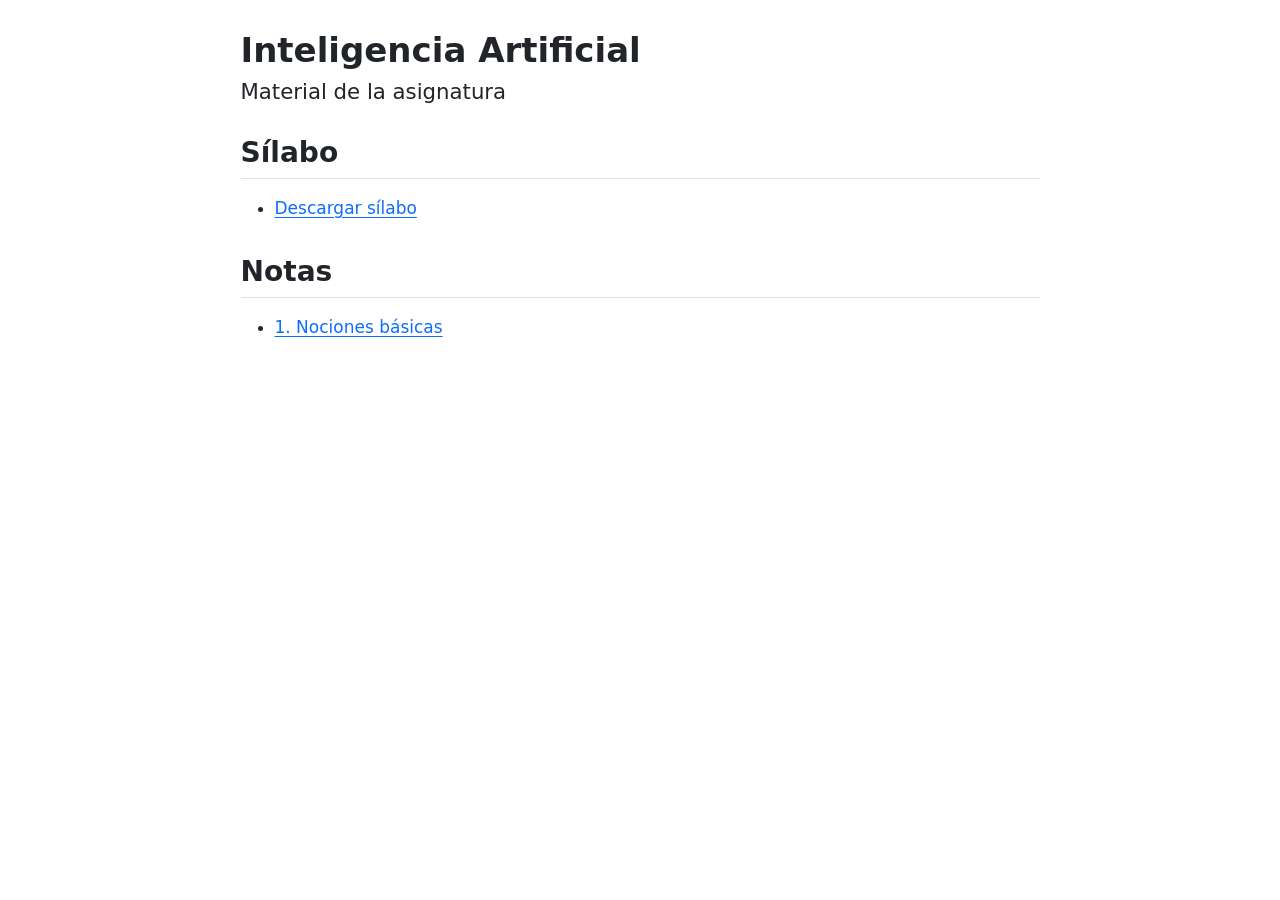
==== docs/index.html @ cc8b5955 "agregar web" ====
<!DOCTYPE html>
<html xmlns="http://www.w3.org/1999/xhtml" lang="en" xml:lang="en"><head>

<meta charset="utf-8">
<meta name="generator" content="quarto-1.10.18">

<meta name="viewport" content="width=device-width, initial-scale=1.0, user-scalable=yes">


<title>Inteligencia Artificial</title>
<style>
/* Default styles provided by pandoc.
** See https://pandoc.org/MANUAL.html#variables-for-html for config info.
*/
span.smallcaps{font-variant: small-caps;}
div.columns{display: flex; gap: 1.5em;}
div.column{flex: auto;}
@media screen {
div.columns{gap: min(4vw, 1.5em);}
div.column{overflow-x: auto;}
}
div.hanging-indent{margin-left: 1.5em; text-indent: -1.5em;}
ul.task-list{list-style: none;}
ul.task-list li input[type="checkbox"] {
  width: 0.8em;
  margin: 0 0.8em 0.2em -1em; /* quarto-specific, see https://github.com/quarto-dev/quarto-cli/issues/4556 */ 
  vertical-align: middle;
}
</style>


<script src="site_libs/quarto-nav/quarto-nav.js"></script>
<script src="site_libs/clipboard/clipboard.min.js"></script>
<script src="site_libs/quarto-search/autocomplete.umd.js"></script>
<script src="site_libs/quarto-search/fuse.min.js"></script>
<script src="site_libs/quarto-search/quarto-search.js"></script>
<meta name="quarto:offset" content="./">
<script src="site_libs/quarto-html/quarto.js" type="module"></script>
<script src="site_libs/quarto-html/tabsets/tabsets.js" type="module"></script>
<script src="site_libs/quarto-html/popper.min.js"></script>
<script src="site_libs/quarto-html/tippy.umd.min.js"></script>
<script src="site_libs/quarto-html/anchor.min.js"></script>
<link href="site_libs/quarto-html/tippy.css" rel="stylesheet">
<link href="site_libs/quarto-html/quarto-syntax-highlighting-64a204ab8560d761af7679ceaba22944.css" rel="stylesheet" id="quarto-text-highlighting-styles">
<script src="site_libs/bootstrap/bootstrap.min.js"></script>
<link href="site_libs/bootstrap/bootstrap-icons.css" rel="stylesheet">
<link href="site_libs/bootstrap/bootstrap-deae0c18f5b5cd7b9158b1169a045e04.min.css" rel="stylesheet" append-hash="true" id="quarto-bootstrap" data-mode="light">
<script id="quarto-search-options" type="application/json">{
  "location": "sidebar",
  "copy-button": false,
  "collapse-after": 3,
  "panel-placement": "start",
  "type": "textbox",
  "limit": 50,
  "keyboard-shortcut": [
    "f",
    "/",
    "s"
  ],
  "show-item-context": false,
  "language": {
    "search-no-results-text": "No results",
    "search-matching-documents-text": "matching documents",
    "search-copy-link-title": "Copy link to search",
    "search-hide-matches-text": "Hide additional matches",
    "search-more-match-text": "more match in this document",
    "search-more-matches-text": "more matches in this document",
    "search-clear-button-title": "Clear",
    "search-text-placeholder": "",
    "search-detached-cancel-button-title": "Cancel",
    "search-submit-button-title": "Submit",
    "search-label": "Search"
  }
}</script>


</head>

<body class="fullcontent quarto-light">

<div id="quarto-search-results"></div>
<!-- content -->
<div id="quarto-content" class="quarto-container page-columns page-rows-contents page-layout-article">
<!-- sidebar -->
<!-- margin-sidebar -->
    
<!-- main -->
<main class="content" id="quarto-document-content">

<header id="title-block-header" class="quarto-title-block default">
<div class="quarto-title">
<h1 class="title">Inteligencia Artificial</h1>
<p class="subtitle lead">Material de la asignatura</p>
</div>



<div class="quarto-title-meta">

    
  
    
  </div>
  


</header>


<section id="sílabo" class="level2">
<h2 class="anchored" data-anchor-id="sílabo">Sílabo</h2>
<ul>
<li><a href="notes/00-silabo.pdf">Descargar sílabo</a></li>
</ul>
</section>
<section id="notas" class="level2">
<h2 class="anchored" data-anchor-id="notas">Notas</h2>
<ul>
<li><a href="notes/01-nociones-basicas-parte-1.pdf">1. Nociones básicas</a></li>
</ul>


</section>

</main> <!-- /main -->
<script id="quarto-html-after-body" type="application/javascript">
  window.document.addEventListener("DOMContentLoaded", function (event) {
    const icon = "";
    const anchorJS = new window.AnchorJS();
    anchorJS.options = {
      placement: 'right',
      icon: icon
    };
    anchorJS.add('.anchored');
    const isCodeAnnotation = (el) => {
      for (const clz of el.classList) {
        if (clz.startsWith('code-annotation-')) {                     
          return true;
        }
      }
      return false;
    }
    const onCopySuccess = function(e) {
      // button target
      const button = e.trigger;
      // don't keep focus
      button.blur();
      // flash "checked"
      button.classList.add('code-copy-button-checked');
      var currentTitle = button.getAttribute("title");
      button.setAttribute("title", "Copied!");
      let tooltip;
      if (window.bootstrap) {
        button.setAttribute("data-bs-toggle", "tooltip");
        button.setAttribute("data-bs-placement", "left");
        button.setAttribute("data-bs-title", "Copied!");
        tooltip = new bootstrap.Tooltip(button, 
          { trigger: "manual", 
            customClass: "code-copy-button-tooltip",
            offset: [0, -8]});
        tooltip.show();    
      }
      setTimeout(function() {
        if (tooltip) {
          tooltip.hide();
          button.removeAttribute("data-bs-title");
          button.removeAttribute("data-bs-toggle");
          button.removeAttribute("data-bs-placement");
        }
        button.setAttribute("title", currentTitle);
        button.classList.remove('code-copy-button-checked');
      }, 1000);
      // clear code selection
      e.clearSelection();
    }
    const getTextToCopy = function(trigger) {
      const outerScaffold = trigger.parentElement.cloneNode(true);
      const codeEl = outerScaffold.querySelector('code');
      for (const childEl of codeEl.children) {
        if (isCodeAnnotation(childEl)) {
          childEl.remove();
        }
      }
      return codeEl.innerText;
    }
    const clipboard = new window.ClipboardJS('.code-copy-button:not([data-in-quarto-modal])', {
      text: getTextToCopy
    });
    clipboard.on('success', onCopySuccess);
    if (window.document.getElementById('quarto-embedded-source-code-modal')) {
      const clipboardModal = new window.ClipboardJS('.code-copy-button[data-in-quarto-modal]', {
        text: getTextToCopy,
        container: window.document.getElementById('quarto-embedded-source-code-modal')
      });
      clipboardModal.on('success', onCopySuccess);
    }
      var localhostRegex = new RegExp(/^(?:http|https):\/\/localhost\:?[0-9]*\//);
      var mailtoRegex = new RegExp(/^mailto:/);
        var filterRegex = new RegExp('/' + window.location.host + '/');
      var isInternal = (href) => {
          return filterRegex.test(href) || localhostRegex.test(href) || mailtoRegex.test(href);
      }
      // Inspect non-navigation links and adorn them if external
     var links = window.document.querySelectorAll('a[href]:not(.nav-link):not(.navbar-brand):not(.toc-action):not(.sidebar-link):not(.sidebar-item-toggle):not(.pagination-link):not(.no-external):not([aria-hidden]):not(.dropdown-item):not(.quarto-navigation-tool):not(.about-link)');
      for (var i=0; i<links.length; i++) {
        const link = links[i];
        if (!isInternal(link.href)) {
          // undo the damage that might have been done by quarto-nav.js in the case of
          // links that we want to consider external
          if (link.dataset.originalHref !== undefined) {
            link.href = link.dataset.originalHref;
          }
        }
      }
    function tippyHover(el, contentFn, onTriggerFn, onUntriggerFn) {
      const config = {
        allowHTML: true,
        maxWidth: 500,
        delay: 100,
        arrow: false,
        appendTo: function(el) {
            return el.parentElement;
        },
        interactive: true,
        interactiveBorder: 10,
        theme: 'quarto',
        placement: 'bottom-start',
      };
      if (contentFn) {
        config.content = contentFn;
      }
      if (onTriggerFn) {
        config.onTrigger = onTriggerFn;
      }
      if (onUntriggerFn) {
        config.onUntrigger = onUntriggerFn;
      }
      window.tippy(el, config); 
    }
    const noterefs = window.document.querySelectorAll('a[role="doc-noteref"]');
    for (var i=0; i<noterefs.length; i++) {
      const ref = noterefs[i];
      tippyHover(ref, function() {
        // use id or data attribute instead here
        let href = ref.getAttribute('data-footnote-href') || ref.getAttribute('href');
        try { href = new URL(href).hash; } catch {}
        const id = href.replace(/^#\/?/, "");
        const note = window.document.getElementById(id);
        if (note) {
          return note.innerHTML;
        } else {
          return "";
        }
      });
    }
    const xrefs = window.document.querySelectorAll('a.quarto-xref');
    const processXRef = (id, note) => {
      // Strip column container classes
      const stripColumnClz = (el) => {
        el.classList.remove("page-full", "page-columns");
        if (el.children) {
          for (const child of el.children) {
            stripColumnClz(child);
          }
        }
      }
      stripColumnClz(note)
      if (id === null || id.startsWith('sec-')) {
        // Special case sections, only their first couple elements
        const container = document.createElement("div");
        if (note.children && note.children.length > 2) {
          container.appendChild(note.children[0].cloneNode(true));
          for (let i = 1; i < note.children.length; i++) {
            const child = note.children[i];
            if (child.tagName === "P" && child.innerText === "") {
              continue;
            } else {
              container.appendChild(child.cloneNode(true));
              break;
            }
          }
          if (window.Quarto?.typesetMath) {
            window.Quarto.typesetMath(container);
          }
          return container.innerHTML
        } else {
          if (window.Quarto?.typesetMath) {
            window.Quarto.typesetMath(note);
          }
          return note.innerHTML;
        }
      } else {
        // Remove any anchor links if they are present
        const anchorLink = note.querySelector('a.anchorjs-link');
        if (anchorLink) {
          anchorLink.remove();
        }
        if (window.Quarto?.typesetMath) {
          window.Quarto.typesetMath(note);
        }
        if (note.classList.contains("callout")) {
          return note.outerHTML;
        } else {
          return note.innerHTML;
        }
      }
    }
    for (var i=0; i<xrefs.length; i++) {
      const xref = xrefs[i];
      tippyHover(xref, undefined, function(instance) {
        instance.disable();
        let url = xref.getAttribute('href');
        let hash = undefined; 
        if (url.startsWith('#')) {
          hash = url;
        } else {
          try { hash = new URL(url).hash; } catch {}
        }
        if (hash) {
          const id = hash.replace(/^#\/?/, "");
          const note = window.document.getElementById(id);
          if (note !== null) {
            try {
              const html = processXRef(id, note.cloneNode(true));
              instance.setContent(html);
            } finally {
              instance.enable();
              instance.show();
            }
          } else {
            // See if we can fetch this
            fetch(url.split('#')[0])
            .then(res => res.text())
            .then(html => {
              const parser = new DOMParser();
              const htmlDoc = parser.parseFromString(html, "text/html");
              const note = htmlDoc.getElementById(id);
              if (note !== null) {
                const html = processXRef(id, note);
                instance.setContent(html);
              } 
            }).finally(() => {
              instance.enable();
              instance.show();
            });
          }
        } else {
          // See if we can fetch a full url (with no hash to target)
          // This is a special case and we should probably do some content thinning / targeting
          fetch(url)
          .then(res => res.text())
          .then(html => {
            const parser = new DOMParser();
            const htmlDoc = parser.parseFromString(html, "text/html");
            const note = htmlDoc.querySelector('main.content');
            if (note !== null) {
              // This should only happen for chapter cross references
              // (since there is no id in the URL)
              // remove the first header
              if (note.children.length > 0 && note.children[0].tagName === "HEADER") {
                note.children[0].remove();
              }
              const html = processXRef(null, note);
              instance.setContent(html);
            } 
          }).finally(() => {
            instance.enable();
            instance.show();
          });
        }
      }, function(instance) {
      });
    }
        let selectedAnnoteEl;
        const selectorForAnnotation = ( cell, annotation) => {
          let cellAttr = 'data-code-cell="' + cell + '"';
          let lineAttr = 'data-code-annotation="' +  annotation + '"';
          const selector = 'span[' + cellAttr + '][' + lineAttr + ']';
          return selector;
        }
        const selectCodeLines = (annoteEl) => {
          const doc = window.document;
          const targetCell = annoteEl.getAttribute("data-target-cell");
          const targetAnnotation = annoteEl.getAttribute("data-target-annotation");
          const annoteSpan = window.document.querySelector(selectorForAnnotation(targetCell, targetAnnotation));
          const lines = annoteSpan.getAttribute("data-code-lines").split(",");
          const lineIds = lines.map((line) => {
            return targetCell + "-" + line;
          })
          let top = null;
          let height = null;
          let parent = null;
          if (lineIds.length > 0) {
              //compute the position of the single el (top and bottom and make a div)
              const el = window.document.getElementById(lineIds[0]);
              top = el.offsetTop;
              height = el.offsetHeight;
              parent = el.parentElement.parentElement;
            if (lineIds.length > 1) {
              const lastEl = window.document.getElementById(lineIds[lineIds.length - 1]);
              const bottom = lastEl.offsetTop + lastEl.offsetHeight;
              height = bottom - top;
            }
            if (top !== null && height !== null && parent !== null) {
              // cook up a div (if necessary) and position it 
              let div = window.document.getElementById("code-annotation-line-highlight");
              if (div === null) {
                div = window.document.createElement("div");
                div.setAttribute("id", "code-annotation-line-highlight");
                div.style.position = 'absolute';
                parent.appendChild(div);
              }
              div.style.top = top - 2 + "px";
              div.style.height = height + 4 + "px";
              div.style.left = 0;
              let gutterDiv = window.document.getElementById("code-annotation-line-highlight-gutter");
              if (gutterDiv === null) {
                gutterDiv = window.document.createElement("div");
                gutterDiv.setAttribute("id", "code-annotation-line-highlight-gutter");
                gutterDiv.style.position = 'absolute';
                const codeCell = window.document.getElementById(targetCell);
                const gutter = codeCell.querySelector('.code-annotation-gutter');
                gutter.appendChild(gutterDiv);
              }
              gutterDiv.style.top = top - 2 + "px";
              gutterDiv.style.height = height + 4 + "px";
            }
            selectedAnnoteEl = annoteEl;
          }
        };
        const unselectCodeLines = () => {
          const elementsIds = ["code-annotation-line-highlight", "code-annotation-line-highlight-gutter"];
          elementsIds.forEach((elId) => {
            const div = window.document.getElementById(elId);
            if (div) {
              div.remove();
            }
          });
          selectedAnnoteEl = undefined;
        };
          // Handle positioning of the toggle
      window.addEventListener(
        "resize",
        throttle(() => {
          elRect = undefined;
          if (selectedAnnoteEl) {
            selectCodeLines(selectedAnnoteEl);
          }
        }, 10)
      );
      function throttle(fn, ms) {
      let throttle = false;
      let timer;
        return (...args) => {
          if(!throttle) { // first call gets through
              fn.apply(this, args);
              throttle = true;
          } else { // all the others get throttled
              if(timer) clearTimeout(timer); // cancel #2
              timer = setTimeout(() => {
                fn.apply(this, args);
                timer = throttle = false;
              }, ms);
          }
        };
      }
        // Attach click handler to the DT
        const annoteDls = window.document.querySelectorAll('dt[data-target-cell]');
        for (const annoteDlNode of annoteDls) {
          annoteDlNode.addEventListener('click', (event) => {
            const clickedEl = event.target;
            if (clickedEl !== selectedAnnoteEl) {
              unselectCodeLines();
              const activeEl = window.document.querySelector('dt[data-target-cell].code-annotation-active');
              if (activeEl) {
                activeEl.classList.remove('code-annotation-active');
              }
              selectCodeLines(clickedEl);
              clickedEl.classList.add('code-annotation-active');
            } else {
              // Unselect the line
              unselectCodeLines();
              clickedEl.classList.remove('code-annotation-active');
            }
          });
        }
    const findCites = (el) => {
      const parentEl = el.parentElement;
      if (parentEl) {
        const cites = parentEl.dataset.cites;
        if (cites) {
          return {
            el,
            cites: cites.split(' ')
          };
        } else {
          return findCites(el.parentElement)
        }
      } else {
        return undefined;
      }
    };
    var bibliorefs = window.document.querySelectorAll('a[role="doc-biblioref"]');
    for (var i=0; i<bibliorefs.length; i++) {
      const ref = bibliorefs[i];
      const citeInfo = findCites(ref);
      if (citeInfo) {
        tippyHover(citeInfo.el, function() {
          var popup = window.document.createElement('div');
          citeInfo.cites.forEach(function(cite) {
            var citeDiv = window.document.createElement('div');
            citeDiv.classList.add('hanging-indent');
            citeDiv.classList.add('csl-entry');
            var biblioDiv = window.document.getElementById('ref-' + cite);
            if (biblioDiv) {
              citeDiv.innerHTML = biblioDiv.innerHTML;
            }
            popup.appendChild(citeDiv);
          });
          return popup.innerHTML;
        });
      }
    }
  });
  </script>
</div> <!-- /content -->




</body></html>
---- docs/site_libs/quarto-html/tippy.css ----
.tippy-box[data-animation=fade][data-state=hidden]{opacity:0}[data-tippy-root]{max-width:calc(100vw - 10px)}.tippy-box{position:relative;background-color:#333;color:#fff;border-radius:4px;font-size:14px;line-height:1.4;white-space:normal;outline:0;transition-property:transform,visibility,opacity}.tippy-box[data-placement^=top]>.tippy-arrow{bottom:0}.tippy-box[data-placement^=top]>.tippy-arrow:before{bottom:-7px;left:0;border-width:8px 8px 0;border-top-color:initial;transform-origin:center top}.tippy-box[data-placement^=bottom]>.tippy-arrow{top:0}.tippy-box[data-placement^=bottom]>.tippy-arrow:before{top:-7px;left:0;border-width:0 8px 8px;border-bottom-color:initial;transform-origin:center bottom}.tippy-box[data-placement^=left]>.tippy-arrow{right:0}.tippy-box[data-placement^=left]>.tippy-arrow:before{border-width:8px 0 8px 8px;border-left-color:initial;right:-7px;transform-origin:center left}.tippy-box[data-placement^=right]>.tippy-arrow{left:0}.tippy-box[data-placement^=right]>.tippy-arrow:before{left:-7px;border-width:8px 8px 8px 0;border-right-color:initial;transform-origin:center right}.tippy-box[data-inertia][data-state=visible]{transition-timing-function:cubic-bezier(.54,1.5,.38,1.11)}.tippy-arrow{width:16px;height:16px;color:#333}.tippy-arrow:before{content:"";position:absolute;border-color:transparent;border-style:solid}.tippy-content{position:relative;padding:5px 9px;z-index:1}
---- docs/site_libs/quarto-html/quarto-syntax-highlighting-64a204ab8560d761af7679ceaba22944.css ----
/* quarto syntax highlight colors */
:root {
  --quarto-hl-ot-color: #003B4F;
  --quarto-hl-at-color: #657422;
  --quarto-hl-ss-color: #20794D;
  --quarto-hl-an-color: #5E5E5E;
  --quarto-hl-fu-color: #4758AB;
  --quarto-hl-st-color: #20794D;
  --quarto-hl-cf-color: #003B4F;
  --quarto-hl-op-color: #5E5E5E;
  --quarto-hl-er-color: #AD0000;
  --quarto-hl-bn-color: #AD0000;
  --quarto-hl-al-color: #AD0000;
  --quarto-hl-va-color: #111111;
  --quarto-hl-bu-color: inherit;
  --quarto-hl-ex-color: inherit;
  --quarto-hl-pp-color: #AD0000;
  --quarto-hl-in-color: #5E5E5E;
  --quarto-hl-vs-color: #20794D;
  --quarto-hl-wa-color: #5E5E5E;
  --quarto-hl-do-color: #5E5E5E;
  --quarto-hl-im-color: #00769E;
  --quarto-hl-ch-color: #20794D;
  --quarto-hl-dt-color: #AD0000;
  --quarto-hl-fl-color: #AD0000;
  --quarto-hl-co-color: #5E5E5E;
  --quarto-hl-cv-color: #5E5E5E;
  --quarto-hl-cn-color: #8f5902;
  --quarto-hl-sc-color: #5E5E5E;
  --quarto-hl-dv-color: #AD0000;
  --quarto-hl-kw-color: #003B4F;
}

/* other quarto variables */
:root {
  --quarto-font-monospace: SFMono-Regular, Menlo, Monaco, Consolas, "Liberation Mono", "Courier New", monospace;
}

/* syntax highlight based on Pandoc's rules */
pre > code.sourceCode > span {
  color: #003B4F;
}

code.sourceCode > span {
  color: #003B4F;
}

div.sourceCode,
div.sourceCode pre.sourceCode {
  color: #003B4F;
}

/* Normal */
code span {
  color: #003B4F;
}

/* Alert */
code span.al {
  color: #AD0000;
  font-style: inherit;
}

/* Annotation */
code span.an {
  color: #5E5E5E;
  font-style: inherit;
}

/* Attribute */
code span.at {
  color: #657422;
  font-style: inherit;
}

/* BaseN */
code span.bn {
  color: #AD0000;
  font-style: inherit;
}

/* BuiltIn */
code span.bu {
  font-style: inherit;
}

/* ControlFlow */
code span.cf {
  color: #003B4F;
  font-weight: bold;
  font-style: inherit;
}

/* Char */
code span.ch {
  color: #20794D;
  font-style: inherit;
}

/* Constant */
code span.cn {
  color: #8f5902;
  font-style: inherit;
}

/* Comment */
code span.co {
  color: #5E5E5E;
  font-style: inherit;
}

/* CommentVar */
code span.cv {
  color: #5E5E5E;
  font-style: italic;
}

/* Documentation */
code span.do {
  color: #5E5E5E;
  font-style: italic;
}

/* DataType */
code span.dt {
  color: #AD0000;
  font-style: inherit;
}

/* DecVal */
code span.dv {
  color: #AD0000;
  font-style: inherit;
}

/* Error */
code span.er {
  color: #AD0000;
  font-style: inherit;
}

/* Extension */
code span.ex {
  font-style: inherit;
}

/* Float */
code span.fl {
  color: #AD0000;
  font-style: inherit;
}

/* Function */
code span.fu {
  color: #4758AB;
  font-style: inherit;
}

/* Import */
code span.im {
  color: #00769E;
  font-style: inherit;
}

/* Information */
code span.in {
  color: #5E5E5E;
  font-style: inherit;
}

/* Keyword */
code span.kw {
  color: #003B4F;
  font-weight: bold;
  font-style: inherit;
}

/* Operator */
code span.op {
  color: #5E5E5E;
  font-style: inherit;
}

/* Other */
code span.ot {
  color: #003B4F;
  font-style: inherit;
}

/* Preprocessor */
code span.pp {
  color: #AD0000;
  font-style: inherit;
}

/* SpecialChar */
code span.sc {
  color: #5E5E5E;
  font-style: inherit;
}

/* SpecialString */
code span.ss {
  color: #20794D;
  font-style: inherit;
}

/* String */
code span.st {
  color: #20794D;
  font-style: inherit;
}

/* Variable */
code span.va {
  color: #111111;
  font-style: inherit;
}

/* VerbatimString */
code span.vs {
  color: #20794D;
  font-style: inherit;
}

/* Warning */
code span.wa {
  color: #5E5E5E;
  font-style: italic;
}

.prevent-inlining {
  content: "</";
}

/*# sourceMappingURL=9d8d5bb603a83b8298b89080a598c93b.css.map */
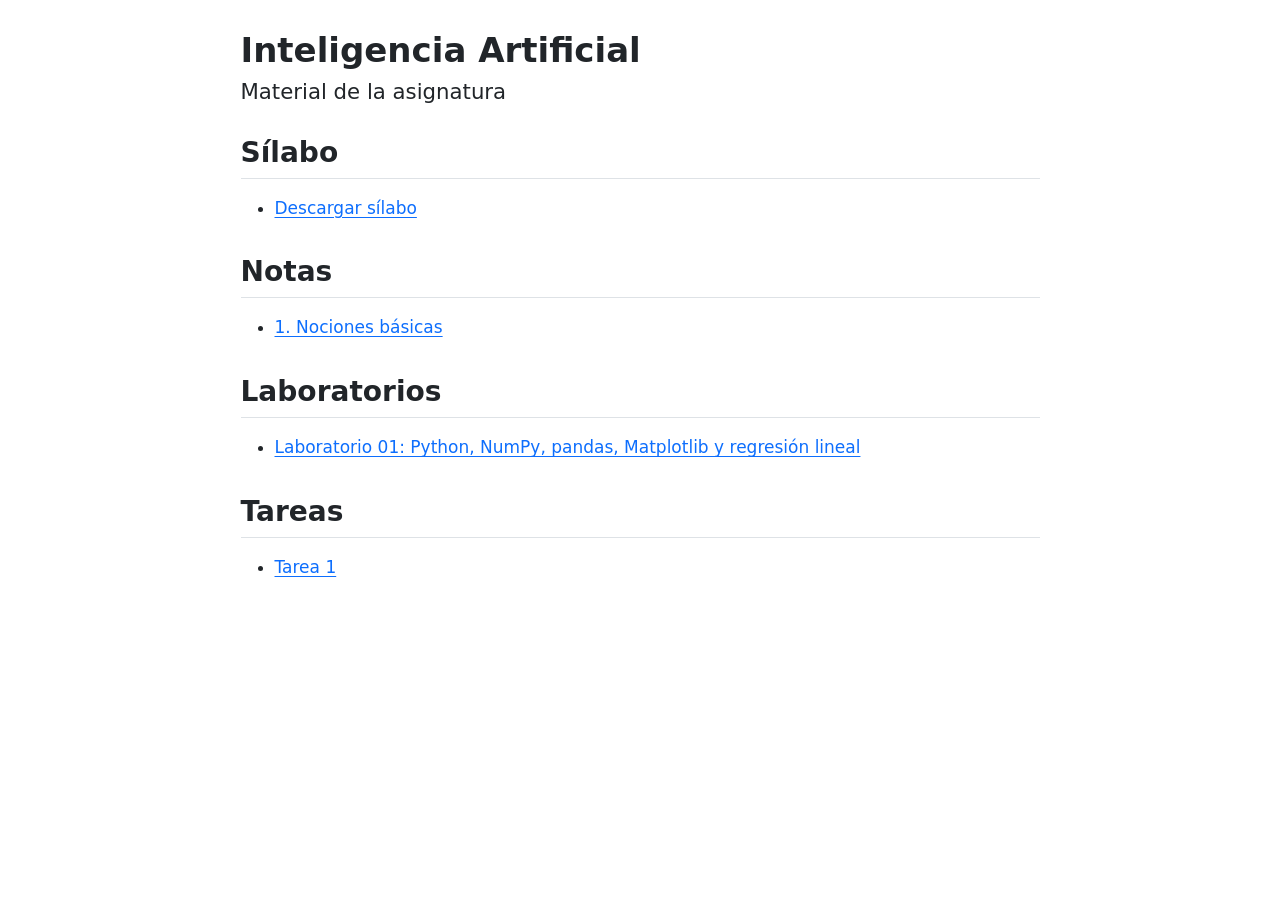
==== commit ce283692: "render index.html otra vez" ====
--- a/docs/index.html
+++ b/docs/index.html
@@ -118,6 +118,18 @@
 <ul>
 <li><a href="notes/01-nociones-basicas-parte-1.pdf">1. Nociones básicas</a></li>
 </ul>
+</section>
+<section id="laboratorios" class="level2">
+<h2 class="anchored" data-anchor-id="laboratorios">Laboratorios</h2>
+<ul>
+<li><a href="labs/lab-01.zip">Laboratorio 01: Python, NumPy, pandas, Matplotlib y regresión lineal</a></li>
+</ul>
+</section>
+<section id="tareas" class="level2">
+<h2 class="anchored" data-anchor-id="tareas">Tareas</h2>
+<ul>
+<li><a href="homework/01.pdf">Tarea 1</a></li>
+</ul>
 
 
 </section>
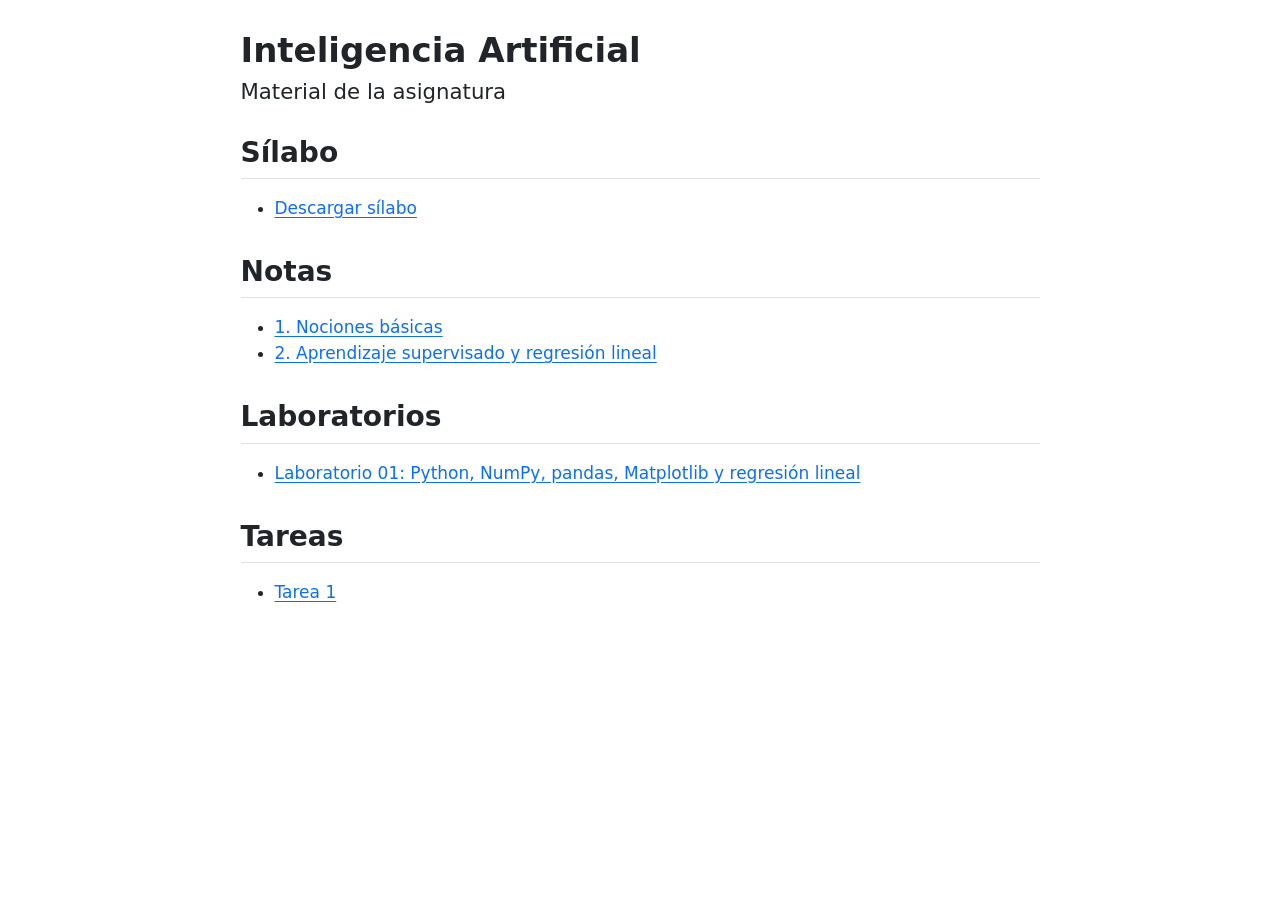
==== commit 2e029502: "render index.qmd con nuevas notas y tarea" ====
--- a/docs/index.html
+++ b/docs/index.html
@@ -117,6 +117,7 @@
 <h2 class="anchored" data-anchor-id="notas">Notas</h2>
 <ul>
 <li><a href="notes/01-nociones-basicas-parte-1.pdf">1. Nociones básicas</a></li>
+<li><a href="notes/02-regresion-lineal.pdf">2. Aprendizaje supervisado y regresión lineal</a></li>
 </ul>
 </section>
 <section id="laboratorios" class="level2">
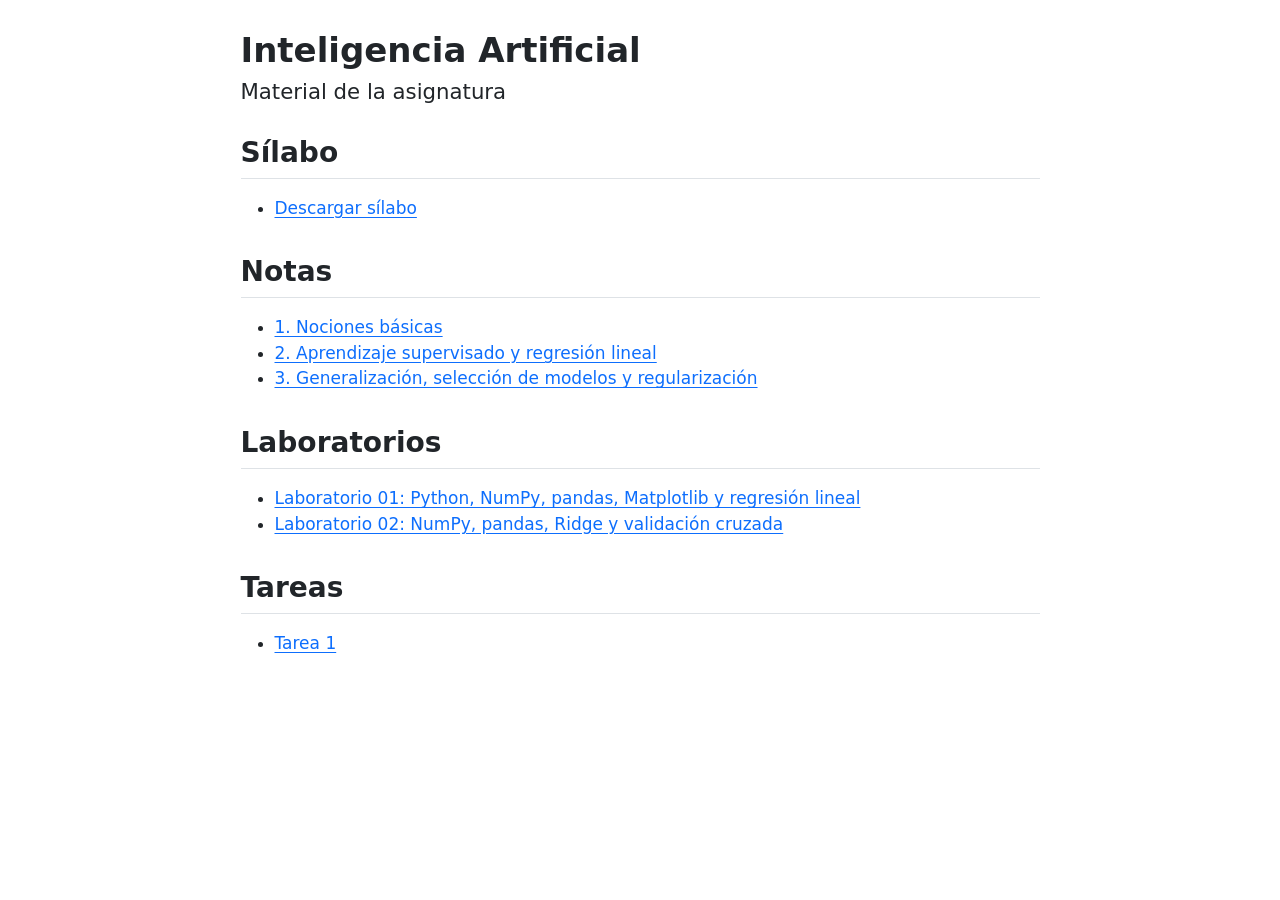
==== commit 07ed5a78: "agregar notas 3. Agregar notas 2 y 3 al index. agregar notebook de la clase 3" ====
--- a/docs/index.html
+++ b/docs/index.html
@@ -118,12 +118,14 @@
 <ul>
 <li><a href="notes/01-nociones-basicas-parte-1.pdf">1. Nociones básicas</a></li>
 <li><a href="notes/02-regresion-lineal.pdf">2. Aprendizaje supervisado y regresión lineal</a></li>
+<li><a href="notes/03-regularizacion.pdf">3. Generalización, selección de modelos y regularización</a></li>
 </ul>
 </section>
 <section id="laboratorios" class="level2">
 <h2 class="anchored" data-anchor-id="laboratorios">Laboratorios</h2>
 <ul>
 <li><a href="labs/lab-01.zip">Laboratorio 01: Python, NumPy, pandas, Matplotlib y regresión lineal</a></li>
+<li><a href="labs/lab-02.zip">Laboratorio 02: NumPy, pandas, Ridge y validación cruzada</a></li>
 </ul>
 </section>
 <section id="tareas" class="level2">
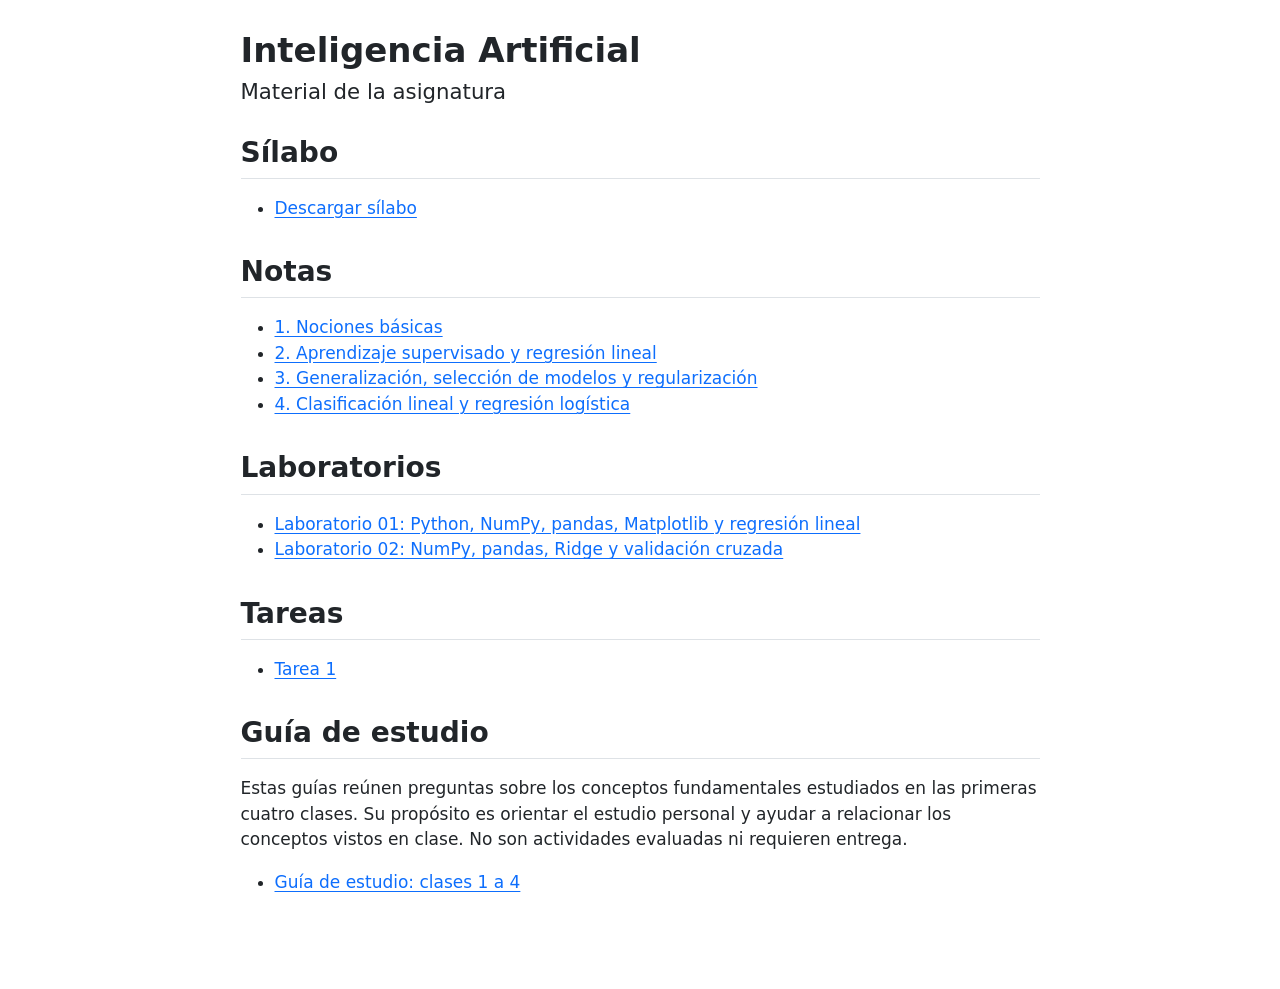
==== commit 5460ca85: "agregar datos de figuras de clase 4" ====
--- a/docs/index.html
+++ b/docs/index.html
@@ -119,6 +119,7 @@
 <li><a href="notes/01-nociones-basicas-parte-1.pdf">1. Nociones básicas</a></li>
 <li><a href="notes/02-regresion-lineal.pdf">2. Aprendizaje supervisado y regresión lineal</a></li>
 <li><a href="notes/03-regularizacion.pdf">3. Generalización, selección de modelos y regularización</a></li>
+<li><a href="notes/04-clasificacion.pdf">4. Clasificación lineal y regresión logística</a></li>
 </ul>
 </section>
 <section id="laboratorios" class="level2">
@@ -132,6 +133,13 @@
 <h2 class="anchored" data-anchor-id="tareas">Tareas</h2>
 <ul>
 <li><a href="homework/01.pdf">Tarea 1</a></li>
+</ul>
+</section>
+<section id="guía-de-estudio" class="level2">
+<h2 class="anchored" data-anchor-id="guía-de-estudio">Guía de estudio</h2>
+<p>Estas guías reúnen preguntas sobre los conceptos fundamentales estudiados en las primeras cuatro clases. Su propósito es orientar el estudio personal y ayudar a relacionar los conceptos vistos en clase. No son actividades evaluadas ni requieren entrega.</p>
+<ul>
+<li><a href="checkpoints/01.pdf">Guía de estudio: clases 1 a 4</a></li>
 </ul>
 
 
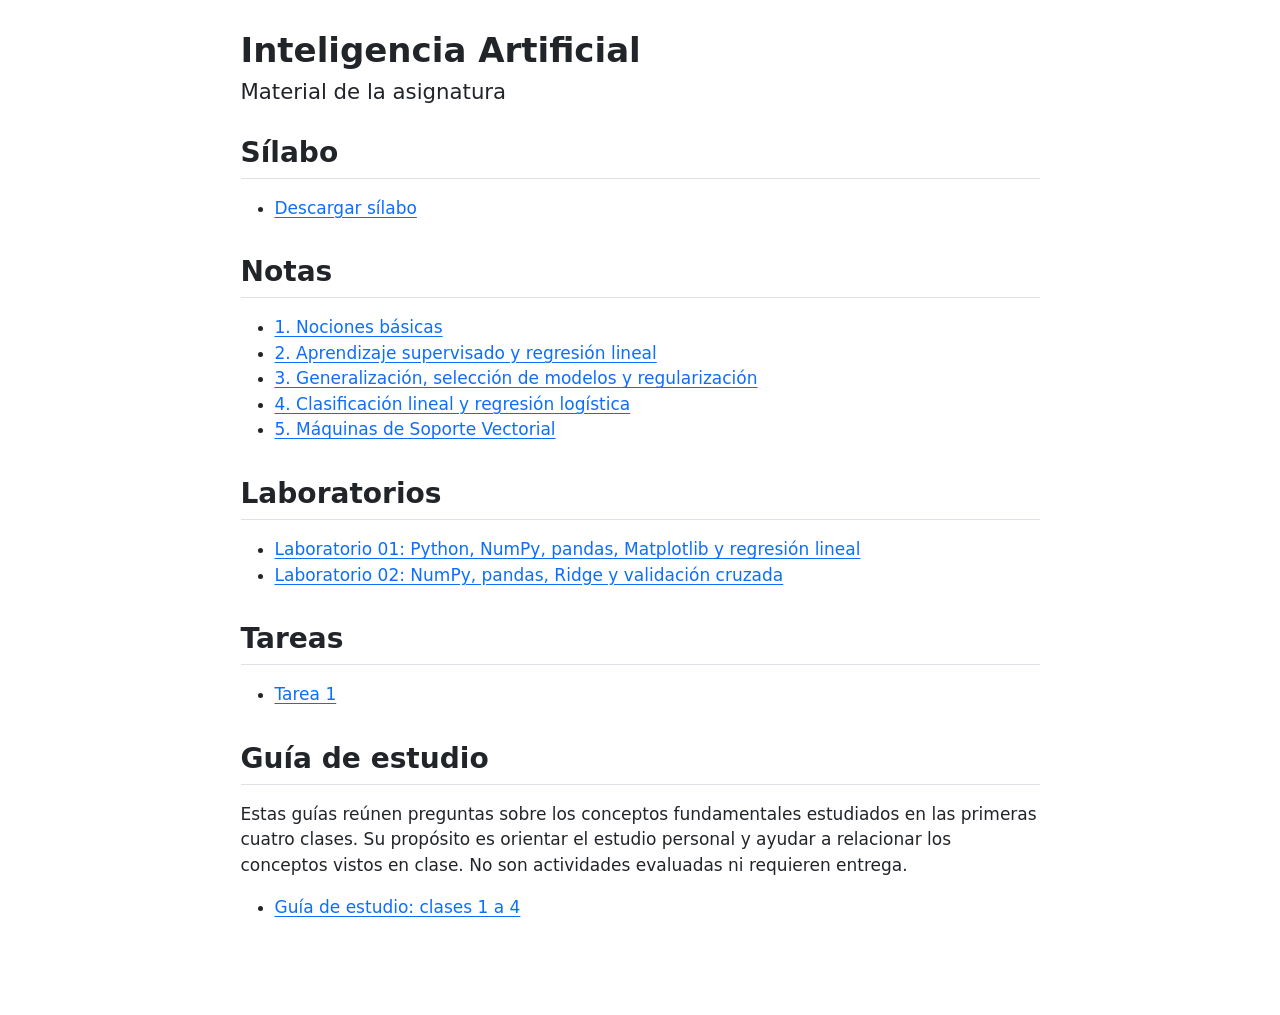
==== commit dda4a3dc: "agregar clase 4" ====
--- a/docs/index.html
+++ b/docs/index.html
@@ -120,6 +120,7 @@
 <li><a href="notes/02-regresion-lineal.pdf">2. Aprendizaje supervisado y regresión lineal</a></li>
 <li><a href="notes/03-regularizacion.pdf">3. Generalización, selección de modelos y regularización</a></li>
 <li><a href="notes/04-clasificacion.pdf">4. Clasificación lineal y regresión logística</a></li>
+<li><a href="notes/05-svm.pdf">5. Máquinas de Soporte Vectorial</a></li>
 </ul>
 </section>
 <section id="laboratorios" class="level2">
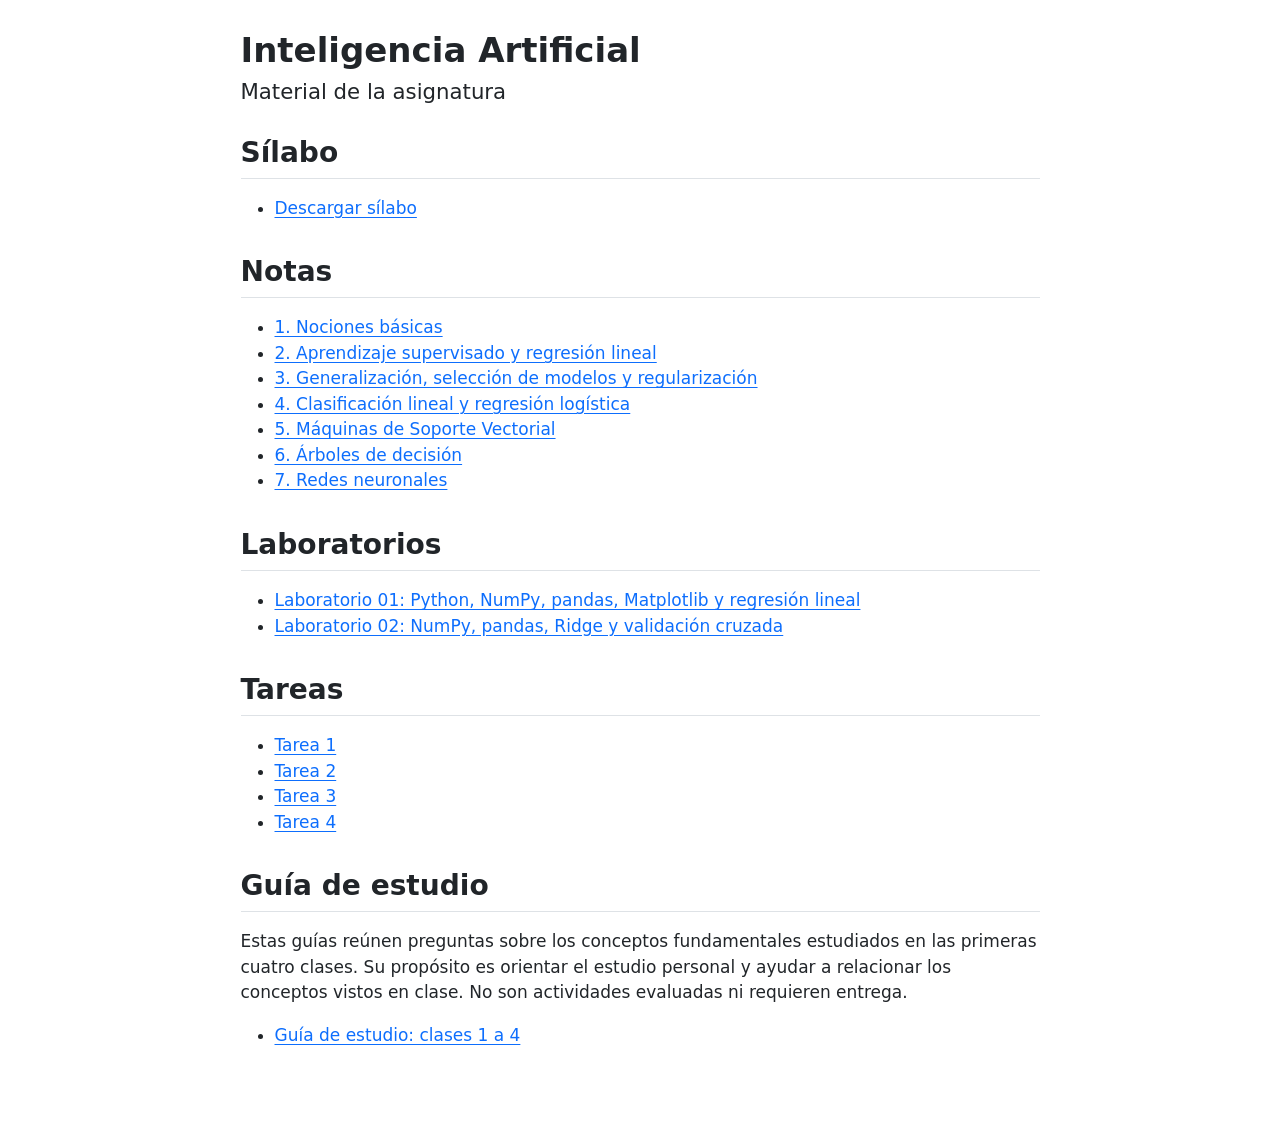
==== commit fcceede1: "agregar notas y tareas a la web" ====
--- a/docs/index.html
+++ b/docs/index.html
@@ -121,6 +121,8 @@
 <li><a href="notes/03-regularizacion.pdf">3. Generalización, selección de modelos y regularización</a></li>
 <li><a href="notes/04-clasificacion.pdf">4. Clasificación lineal y regresión logística</a></li>
 <li><a href="notes/05-svm.pdf">5. Máquinas de Soporte Vectorial</a></li>
+<li><a href="notes/06-arboles.pdf">6. Árboles de decisión</a></li>
+<li><a href="notes/07-redes-neuronales.pdf">7. Redes neuronales</a></li>
 </ul>
 </section>
 <section id="laboratorios" class="level2">
@@ -134,6 +136,9 @@
 <h2 class="anchored" data-anchor-id="tareas">Tareas</h2>
 <ul>
 <li><a href="homework/01.pdf">Tarea 1</a></li>
+<li><a href="homework/02.pdf">Tarea 2</a></li>
+<li><a href="homework/03.pdf">Tarea 3</a></li>
+<li><a href="homework/04.pdf">Tarea 4</a></li>
 </ul>
 </section>
 <section id="guía-de-estudio" class="level2">
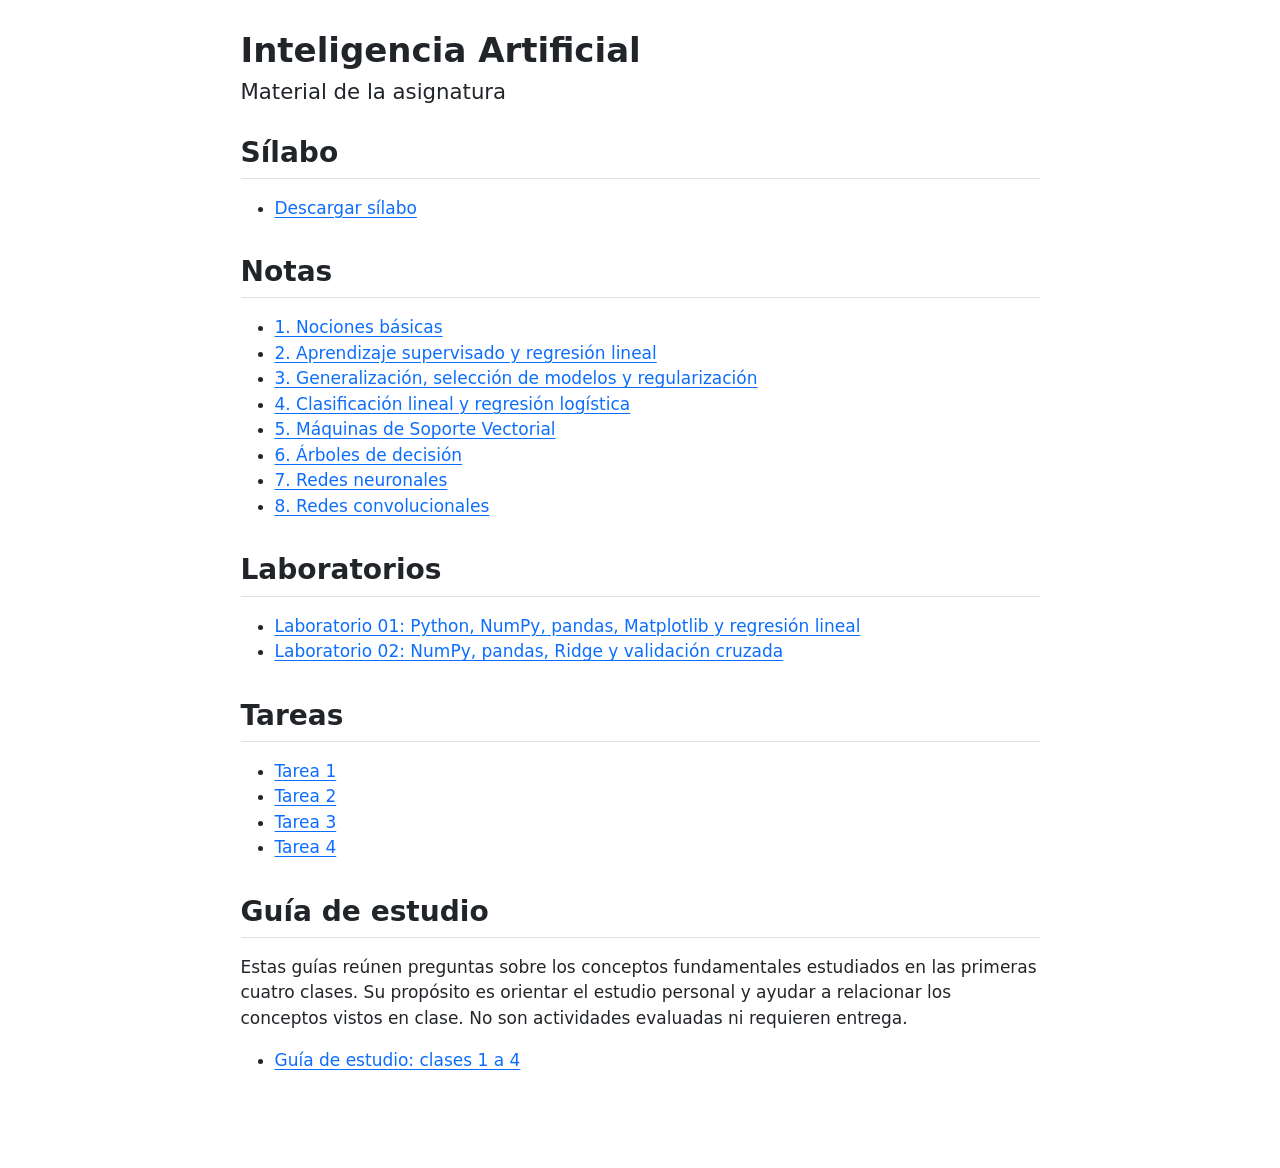
==== commit 01b779ac: "agregar notas a la web" ====
--- a/docs/index.html
+++ b/docs/index.html
@@ -123,6 +123,7 @@
 <li><a href="notes/05-svm.pdf">5. Máquinas de Soporte Vectorial</a></li>
 <li><a href="notes/06-arboles.pdf">6. Árboles de decisión</a></li>
 <li><a href="notes/07-redes-neuronales.pdf">7. Redes neuronales</a></li>
+<li><a href="notes/08-redes-convolucionales.pdf">8. Redes convolucionales</a></li>
 </ul>
 </section>
 <section id="laboratorios" class="level2">
